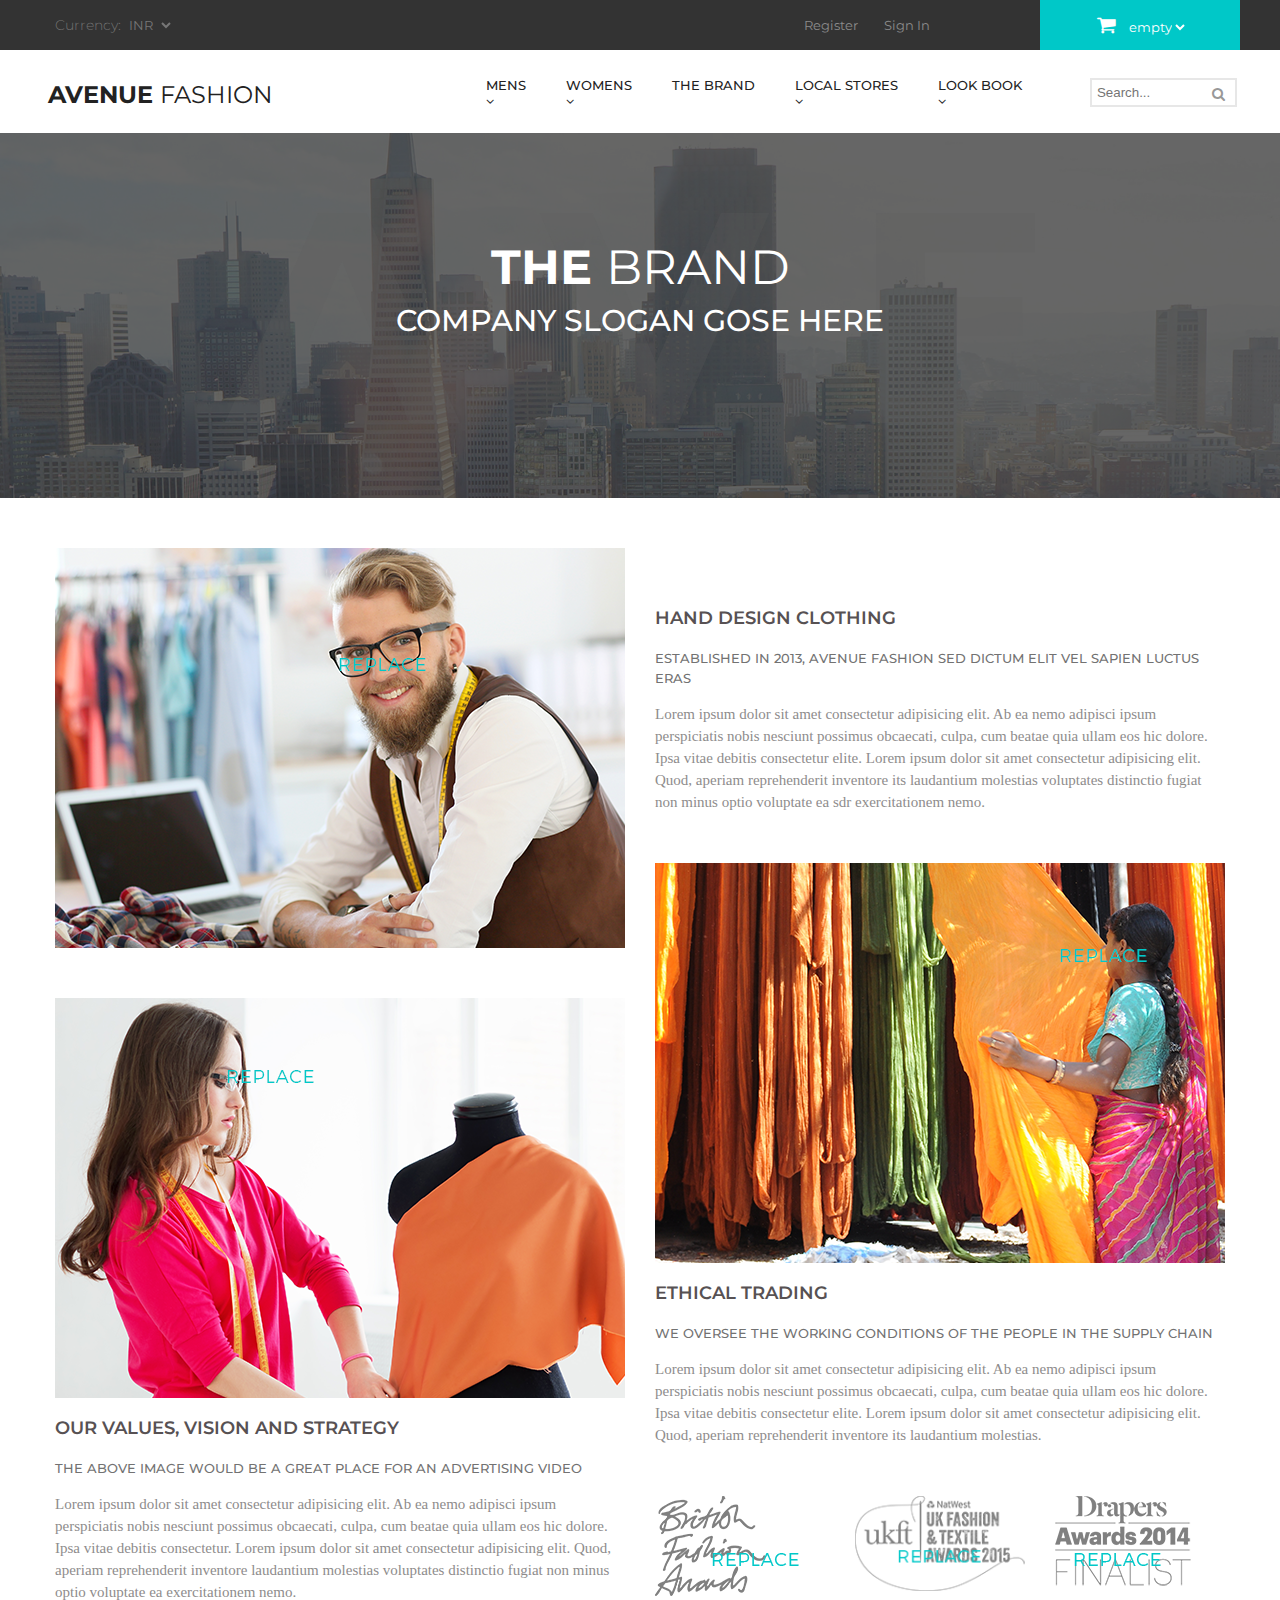
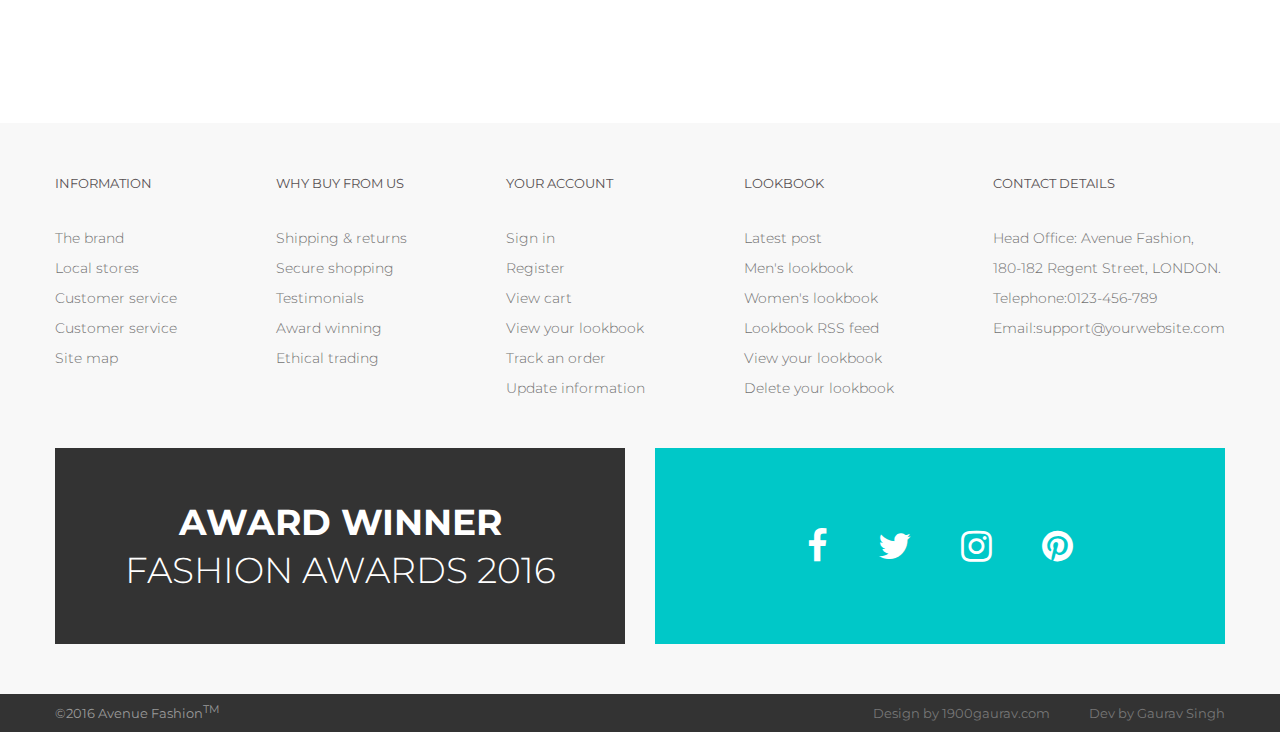
==== Brand.html @ 2e49bbc7 "Sass Project" ====
<!DOCTYPE html>
<html lang="en">
<head>
    <meta charset="UTF-8">
    <meta name="viewport" content="width=device-width, initial-scale=1.0">
    <title>The Brand</title>
    <link rel="stylesheet" href="SASS/Brand.css">
    <link rel="stylesheet" href="https://cdnjs.cloudflare.com/ajax/libs/font-awesome/4.7.0/css/font-awesome.min.css" integrity="sha512-SfTiTlX6kk+qitfevl/7LibUOeJWlt9rbyDn92a1DqWOw9vWG2MFoays0sgObmWazO5BQPiFucnnEAjpAB+/Sw==" crossorigin="anonymous" referrerpolicy="no-referrer">
</head>
<body>
    <header>
        <div class="wrap-1">
            <div class="container">
                <div class="row top-header flex justify-space-bet align-center">
                    <div class="col-2 col-t-3 left">
                        <form>
                            <label for="curr">Currency:
                                <select name="currency" id="curr">
                                    <option>INR</option>
                                    <option>USD</option>
                                    <option>EUR</option>
                                    <option>AED</option>
                                    <option>GBP</option>
                                </select>
                            </label>
                        </form>
                    </div>
                    <div class="col-4 col-t-2"></div>
                    <div class="col-2 col-t-4 right">
                        <nav>
                            <ul class="flex">
                                <li><a href="Signup.html" target="_parent">Register</a></li>
                                <li><a href="Signup.html" target="_parent">Sign In</a></li>
                            </ul>
                        </nav>
                    </div>
                    <div class="col-2 col-t-3 cart">
                        <form><span class="fa fa-shopping-cart" aria-hidden="true"></span>
                            <select name="cart" id="carts">
                                <option>empty</option>
                                <option>List 1</option>
                                <option>List 2</option>
                                <option>List 3</option>
                                <option>List 4</option>
                            </select>
                        </form> 
                    </div>
                </div>
            </div>
        </div>
    </header>
    <section class="wrap-2">
        <div class="container-lg">
            <div class="row align-center">
                <div class="col-3 col-t-3 col-p-6">
                    <div class="logo">
                        <h1><a href="index.html">AVENUE <span>FASHION</span></a></h1>
                    </div>
                </div>
                <div class="col-7 col-t-7">
                    <nav>
                        <ul class="menu flex">
                            <!-- <div > -->
                                <li><a href="Product.html" target="_parent">MENS<span class="fa fa-angle-down"></span></a>
                                    <div class="dropdown">
                                        <div class="flex">
                                            <ul>
                                                <li><a href="#"><h2>CASUALS</h2></a></li>
                                                <li><a href="#">Jackets</a></li>
                                                <li><a href="#">Hoodies & Sweatshirts</a></li>
                                                <li><a href="#">Polo Shirts</a></li>
                                                <li><a href="#">Sportswear</a></li>
                                                <li><a href="#">Trousers & Chinos</a></li>
                                                <li><a href="#">T-Shirts</a></li>
                                            </ul>
                                            <ul>
                                                <li><a href="#"><h2>FORMAL</h2></a></li>
                                                <li><a href="#">Jackets</a></li>
                                                <li><a href="#">Shirts</a></li>
                                                <li><a href="#">Suits</a></li>
                                                <li><a href="#">Trousers</a></li>
                                            </ul>
                                        </div>
                                        <div class="sale">
                                            <p>AUTUMN SALE! <span>UP TO 50% OFF</span></p>
                                        </div>
                                    </div>
                                </li>
                                <li><a href="#">WOMENS<span class="fa fa-angle-down"></span></a>
                                    <div class="dropdown">
                                        <div class="flex">
                                            <ul>
                                                <li><a href="#"><h2>CASUALS</h2></a></li>
                                                <li><a href="#">Jackets</a></li>
                                                <li><a href="#">Hoodies & Sweatshirts</a></li>
                                                <li><a href="#">Polo Shirts</a></li>
                                                <li><a href="#">Sportswear</a></li>
                                                <li><a href="#">Trousers & Chinos</a></li>
                                                <li><a href="#">T-Shirts</a></li>
                                            </ul>
                                            <ul>
                                                <li><a href="#"><h2>FORMAL</h2></a></li>
                                                <li><a href="#">Jackets</a></li>
                                                <li><a href="#">Shirts</a></li>
                                                <li><a href="#">Suits</a></li>
                                                <li><a href="#">Trousers</a></li>
                                            </ul>
                                        </div>
                                        <div class="sale">
                                            <p>AUTUMN SALE! <span>UP TO 50% OFF</span></p>
                                        </div>
                                    </div>
                                </li>
                                <li><a href="Brand.html" target="_parent">THE BRAND</a></li>
                                <li><a href="Stores.html" target="_parent">LOCAL STORES<span class="fa fa-angle-down"></span></a>
                                    <div class="dropdown">
                                        <div class="flex">
                                            <ul>
                                                <li><a href="#"><h2>CASUALS</h2></a></li>
                                                <li><a href="#">Jackets</a></li>
                                                <li><a href="#">Hoodies & Sweatshirts</a></li>
                                                <li><a href="#">Polo Shirts</a></li>
                                                <li><a href="#">Sportswear</a></li>
                                                <li><a href="#">Trousers & Chinos</a></li>
                                                <li><a href="#">T-Shirts</a></li>
                                            </ul>
                                            <ul>
                                                <li><a href="#"><h2>FORMAL</h2></a></li>
                                                <li><a href="#">Jackets</a></li>
                                                <li><a href="#">Shirts</a></li>
                                                <li><a href="#">Suits</a></li>
                                                <li><a href="#">Trousers</a></li>
                                            </ul>
                                        </div>
                                        <div class="sale">
                                            <p>AUTUMN SALE! <span>UP TO 50% OFF</span></p>
                                        </div>
                                    </div>
                                </li>
                                <li><a href="Lookbook.html" target="_parent">LOOK BOOK<span class="fa fa-angle-down"></span></a>
                                    <div class="dropdown r0">
                                        <div class="flex">
                                            <ul>
                                                <li><a href="#"><h2>CASUALS</h2></a></li>
                                                <li><a href="#">Jackets</a></li>
                                                <li><a href="#">Hoodies & Sweatshirts</a></li>
                                                <li><a href="#">Polo Shirts</a></li>
                                                <li><a href="#">Sportswear</a></li>
                                                <li><a href="#">Trousers & Chinos</a></li>
                                                <li><a href="#">T-Shirts</a></li>
                                            </ul>
                                            <ul>
                                                <li><a href="#"><h2>FORMAL</h2></a></li>
                                                <li><a href="#">Jackets</a></li>
                                                <li><a href="#">Shirts</a></li>
                                                <li><a href="#">Suits</a></li>
                                                <li><a href="#">Trousers</a></li>
                                            </ul>
                                        </div>
                                        <div class="sale">
                                            <p>AUTUMN SALE! <span>UP TO 50% OFF</span></p>
                                        </div>
                                    </div>
                                </li>
                            <!-- </div> -->
                        </ul>
                    </nav>
                </div>
                <div class="col-2 col-t-2">
                    <form>
                        <label class="search">
                            <input type="search" placeholder="Search..." required>
                            <span class="fa fa-search"></span>
                        </label>
                    </form>
                </div>
            </div>
            <div class="btnmob">
                <button><span></span><span></span><span></span></button>
            </div>
        </div>
    </section>
    <section class="wrap-3">
        <div class="container-lg">

            <div class="brand">
                <h2>THE <span>BRAND</span></h2>
                <h3>COMPANY SLOGAN GOSE HERE</h3>
            </div>

            <div class="ave">
                <p>A V E</p>
            </div>

        </div>
    </section>
    <section class="wrap-4">
        <div class="container">
            <div class="row">
                <div class="col-6 col-p-12">
                    <div class="design">
                        <img src="Images/brand1.png" alt="designer" width="570" height="400">
                        <img src="Images/brand2.png" class="brand1" alt="designer" width="570" height="400">
                        <h2>OUR VALUES, VISION AND STRATEGY</h2>
                        <h3>THE ABOVE IMAGE WOULD BE A GREAT PLACE FOR AN ADVERTISING VIDEO</h3>
                        <P>Lorem ipsum dolor sit amet consectetur adipisicing elit. Ab ea nemo adipisci ipsum perspiciatis nobis nesciunt possimus obcaecati, culpa, cum beatae quia ullam eos hic dolore. Ipsa vitae debitis consectetur. Lorem ipsum dolor sit amet consectetur adipisicing elit. Quod, aperiam reprehenderit inventore laudantium molestias voluptates distinctio fugiat non minus optio voluptate ea exercitationem nemo.</P>
                    </div>
                </div>
                <div class="col-6 col-p-12">
                    <div class="design">
                        <h2 class="handdesign">HAND DESIGN CLOTHING</h2>
                        <h3>ESTABLISHED IN 2013, AVENUE FASHION SED DICTUM ELIT VEL SAPIEN LUCTUS ERAS</h3>
                        <P>Lorem ipsum dolor sit amet consectetur adipisicing elit. Ab ea nemo adipisci ipsum perspiciatis nobis nesciunt possimus obcaecati, culpa, cum beatae quia ullam eos hic dolore. Ipsa vitae debitis consectetur elite. Lorem ipsum dolor sit amet consectetur adipisicing elit. Quod, aperiam reprehenderit inventore its laudantium molestias voluptates distinctio fugiat non minus optio voluptate ea sdr exercitationem nemo.</P>
                        <img src="Images/brand3.png" class="brand1" alt="designer" width="570" height="400">
                        <h2>ETHICAL TRADING</h2>
                        <h3>WE OVERSEE THE WORKING CONDITIONS OF THE PEOPLE IN THE SUPPLY CHAIN</h3>
                        <P>Lorem ipsum dolor sit amet consectetur adipisicing elit. Ab ea nemo adipisci ipsum perspiciatis nobis nesciunt possimus obcaecati, culpa, cum beatae quia ullam eos hic dolore. Ipsa vitae debitis consectetur elite. Lorem ipsum dolor sit amet consectetur adipisicing elit. Quod, aperiam reprehenderit inventore its laudantium molestias.</P>
                        <div class="brand1">
                            <div class="row">
                                <div class="col-4">
                                    <img src="Images/award1.png" class="award" alt="award" width="144" height="100">
                                </div>
                                <div class="col-4">
                                    <img src="Images/award2.png" class="award" alt="award" width="178" height="100">
                                </div>
                                <div class="col-4">
                                    <img src="Images/award3.png" class="award" alt="award" width="136" height="90">
                                </div>
                            </div>
                        </div>
                    </div>
                </div>
            </div>
        </div>
    </section>
    <footer class="wrap-5">
        <div class="container">
            <div class="row">
                <div class="col-12 col-p-12">
                    <div class="footer1 flex justify-space-bet">
                        <div class="footers">
                            <h2>INFORMATION</h2>
                            <ul>
                                <li><a href="#">The brand</a></li>
                                <li><a href="#">Local stores</a></li>
                                <li><a href="#">Customer service</a></li>
                                <li><a href="#">Customer service</a></li>
                                <li><a href="#">Site map</a></li>
                            </ul>
                        </div>
                        <div class="footers">
                            <h2>WHY BUY FROM US</h2>
                            <ul>
                                <li><a href="#">Shipping & returns</a></li>
                                <li><a href="#">Secure shopping</a></li>
                                <li><a href="#">Testimonials</a></li>
                                <li><a href="#">Award winning</a></li>
                                <li><a href="#">Ethical trading</a></li>
                            </ul>
                        </div>
                        <div class="footers">
                            <h2>YOUR ACCOUNT</h2>
                            <ul>
                                <li><a href="#">Sign in</a></li>
                                <li><a href="#">Register</a></li>
                                <li><a href="#">View cart</a></li>
                                <li><a href="#">View your lookbook</a></li>
                                <li><a href="#">Track an order</a></li>
                                <li><a href="#">Update information</a></li>
                            </ul>
                        </div>
                        <div class="footers">
                            <h2>LOOKBOOK</h2>
                            <ul>
                                <li><a href="#">Latest post</a></li>
                                <li><a href="#">Men's lookbook</a></li>
                                <li><a href="#">Women's lookbook</a></li>
                                <li><a href="#">Lookbook RSS feed</a></li>
                                <li><a href="#">View your lookbook</a></li>
                                <li><a href="#"> Delete your lookbook</a></li>
                            </ul>
                        </div>
                        <div class="footers">
                            <h2>CONTACT DETAILS</h2>
                            <address>
                                <p>Head Office: Avenue Fashion,<br>180-182 Regent Street, LONDON.</p>
                                <label aria-label="telephone">Telephone:<a href="tel:" aria-label="telephone number">0123-456-789</a></label>
                                <label aria-label="email">Email:<a href="mailto:" aria-label="e-Mail">support@yourwebsite.com</a></label>
                            </address>
                        </div>
                    </div>
                </div>
            </div>
            <div class="row">
                <div class="col-6 col-p-12">
                    <div class="award">
                        <h2>AWARD WINNER</h2>
                        <p>FASHION AWARDS 2016</p>
                    </div>
                </div>
                <div class="col-6 col-p-12">
                    <div class="social">
                        <ul class="flex justify-center">
                            <li><a href="#"><span class="fa fa-facebook"></span></a></li>
                            <li><a href="#"><span class="fa fa-twitter"></span></a></li>
                            <li><a href="#"><span class="fa fa-instagram"></span></a></li>
                            <li><a href="#"><span class="fa fa-pinterest"></span></a></li>
                        </ul>
                    </div>
                </div>
            </div>
        </div>
        <div class="wrap-6">
            <div class="container-lg">
                <div class="container">
                    <div class="copyright flex justify-space-bet">
                        <p class="p1">&copy;2016 Avenue Fashion<sup>TM</sup></p>
                        <p class="p2">Design by 1900gaurav.com <span>Dev by Gaurav Singh</span></p>
                    </div>
                </div>
            </div>
        </div>
    </footer>

    <script src="https://code.jquery.com/jquery-3.7.1.min.js"></script>   
    <script src="JS/commonJS.js"></script> 
</body>
</html>
---- SASS/Brand.css ----
@import url("https://fonts.googleapis.com/css2?family=Montserrat:ital,wght@0,100..900;1,100..900&display=swap");
*, ::before, ::after {
  margin: 0;
  box-sizing: border-box;
}

a {
  text-decoration: none;
}

label {
  display: block;
}

ul {
  list-style: none;
  padding: 0;
}

img {
  vertical-align: bottom;
}

button {
  cursor: pointer;
  padding: 0;
}

html {
  scroll-behavior: smooth;
  font-size: 15px;
  --ff: Montserrat, sans-serif;
}

body {
  font-size: 16px;
  font-family: var(--ff);
}

.container-lg {
  max-width: 1480px;
  margin: auto;
  padding: 0 1rem;
}

.container {
  max-width: 1200px;
  margin: auto;
  padding: 0 1rem;
}

.row {
  display: flex;
  flex-flow: row wrap;
  margin: 0 -1rem;
}

[class^=col] {
  flex: 1 0 auto;
  padding: 0 1rem;
}

.col-1 {
  flex-basis: 8.33%;
  max-width: 8.33%;
}

.col-2 {
  flex-basis: 16.66%;
  max-width: 16.66%;
}

.col-3 {
  flex-basis: 25%;
  max-width: 25%;
}

.col-4 {
  flex-basis: 33.33%;
  max-width: 33.33%;
}

.col-5 {
  flex-basis: 41.66%;
  max-width: 41.66%;
}

.col-6 {
  flex-basis: 50%;
  max-width: 50%;
}

.col-7 {
  flex-basis: 58.33%;
  max-width: 58.33%;
}

.col-8 {
  flex-basis: 66.66%;
  max-width: 66.66%;
}

.col-9 {
  flex-basis: 75%;
  max-width: 75%;
}

.col-10 {
  flex-basis: 83.33%;
  max-width: 83.33%;
}

.col-11 {
  flex-basis: 91.66%;
  max-width: 91.66%;
}

.col-12 {
  flex-basis: 100%;
  max-width: 100%;
}

.flex {
  display: flex;
}

.justify-space-bet {
  justify-content: space-between;
}

.justify-center {
  justify-content: center;
}

.align-center {
  align-items: center;
}

@media screen and (max-width: 980px) {
  .col-t-1 {
    flex-basis: 8.33%;
    max-width: 8.33%;
  }
  .col-t-2 {
    flex-basis: 16.66%;
    max-width: 16.66%;
  }
  .col-t-3 {
    flex-basis: 25%;
    max-width: 25%;
  }
  .col-t-4 {
    flex-basis: 33.33%;
    max-width: 33.33%;
  }
  .col-t-5 {
    flex-basis: 41.66%;
    max-width: 41.66%;
  }
  .col-t-6 {
    flex-basis: 50%;
    max-width: 50%;
  }
  .col-t-7 {
    flex-basis: 58.33%;
    max-width: 58.33%;
  }
  .col-t-8 {
    flex-basis: 66.66%;
    max-width: 66.66%;
  }
  .col-t-9 {
    flex-basis: 75%;
    max-width: 75%;
  }
  .col-t-10 {
    flex-basis: 83.33%;
    max-width: 83.33%;
  }
  .col-t-11 {
    flex-basis: 91.66%;
    max-width: 91.66%;
  }
  .col-t-12 {
    flex-basis: 100%;
    max-width: 100%;
  }
}
@media screen and (max-width: 767px) {
  .col-m-1 {
    flex-basis: 8.33%;
    max-width: 8.33%;
  }
  .col-m-2 {
    flex-basis: 16.66%;
    max-width: 16.66%;
  }
  .col-m-3 {
    flex-basis: 25%;
    max-width: 25%;
  }
  .col-m-4 {
    flex-basis: 33.33%;
    max-width: 33.33%;
  }
  .col-m-5 {
    flex-basis: 41.66%;
    max-width: 41.66%;
  }
  .col-m-6 {
    flex-basis: 50%;
    max-width: 50%;
  }
  .col-m-7 {
    flex-basis: 58.33%;
    max-width: 58.33%;
  }
  .col-m-8 {
    flex-basis: 66.66%;
    max-width: 66.66%;
  }
  .col-m-9 {
    flex-basis: 75%;
    max-width: 75%;
  }
  .col-m-10 {
    flex-basis: 83.33%;
    max-width: 83.33%;
  }
  .col-m-11 {
    flex-basis: 91.66%;
    max-width: 91.66%;
  }
  .col-m-12 {
    flex-basis: 100%;
    max-width: 100%;
  }
}
@media screen and (max-width: 460px) {
  .col-p-1 {
    flex-basis: 8.33%;
    max-width: 8.33%;
  }
  .col-p-2 {
    flex-basis: 16.66%;
    max-width: 16.66%;
  }
  .col-p-3 {
    flex-basis: 25%;
    max-width: 25%;
  }
  .col-p-4 {
    flex-basis: 33.33%;
    max-width: 33.33%;
  }
  .col-p-5 {
    flex-basis: 41.66%;
    max-width: 41.66%;
  }
  .col-p-6 {
    flex-basis: 50%;
    max-width: 50%;
  }
  .col-p-7 {
    flex-basis: 58.33%;
    max-width: 58.33%;
  }
  .col-p-8 {
    flex-basis: 66.66%;
    max-width: 66.66%;
  }
  .col-p-9 {
    flex-basis: 75%;
    max-width: 75%;
  }
  .col-p-10 {
    flex-basis: 83.33%;
    max-width: 83.33%;
  }
  .col-p-11 {
    flex-basis: 91.66%;
    max-width: 91.66%;
  }
  .col-p-12 {
    flex-basis: 100%;
    max-width: 100%;
  }
}
.wrap-1, select {
  background: #333;
  border: none;
  outline: none;
}

.wrap-1 li {
  margin-left: 6px;
}

.wrap-1 .left, select {
  color: #777;
  font-size: 13px;
  font-family: var(--ff);
}

.wrap-1 li a {
  display: block;
  color: #8b8b8b;
  font-size: 13px;
  font-family: var(--ff);
  padding: 17px 10px;
  text-align: center;
}

.wrap-1 li a:hover {
  background: #00c8c8;
  color: #fff;
}

.wrap-1 .cart {
  padding: 10px;
  text-align: center;
  background: #00c8c8;
  color: #fff;
}

.wrap-1 #carts {
  background: #00c8c8;
  color: #fff;
}

.wrap-1 .cart span {
  margin: 5px;
  font-size: 20px;
}

.wrap-1 .cart select {
  font-size: 13px;
}

.wrap-2 .container-lg {
  padding: 10px 1rem;
  position: relative;
}

.wrap-2 .logo {
  text-align: center;
}

.wrap-2 h1 a {
  color: #222;
  font: bold 24px var(--ff);
}

.wrap-2 h1 a span {
  color: #222;
  font: normal 24px var(--ff);
}

.wrap-2 .menu {
  justify-content: end;
}

.wrap-2 .menu li {
  margin-right: 20px;
}

.wrap-2 .menu a span {
  display: block;
}

.wrap-2 .menu a {
  color: #222;
  font: 500 13px/20px var(--ff);
  padding: 15px 10px;
  display: inline-block;
}

.wrap-2 .menu a:hover {
  color: #00c8c8;
}

.wrap-2 .search {
  text-align: center;
  position: relative;
}

.wrap-2 .search input {
  padding: 5px;
  border: 2px solid #e7e7e7;
  width: 80%;
  margin-right: 20px;
}

.wrap-2 .search span {
  color: #989898;
  position: absolute;
  right: 40px;
  top: 10px;
}

.wrap-2 .dropdown {
  display: none;
  position: absolute;
  background: #f8f8f8;
  padding: 0 30px 30px 30px;
  width: 410px;
  box-shadow: 8px 8px 8px 8px rgba(0, 0, 0, 0.1);
  text-align: left;
  z-index: 5;
}

.wrap-2 nav ul li:hover .dropdown {
  display: block;
}

.wrap-2 .sale {
  width: 350px;
  background: #333;
  padding: 32px 25px;
  margin-top: 43px;
}

.wrap-2 .sale p {
  font: bold 36px var(--ff);
  text-align: center;
  color: #fff;
}

.wrap-2 .sale p span {
  font: normal 36px var(--ff);
  text-align: center;
  color: #fff;
}

.wrap-2 .dropdown li a h2 {
  color: #575153;
  font: bold 14px var(--ff);
  padding: 20px 0;
  margin: 0;
}

.wrap-2 .dropdown li a {
  color: #969696;
  font: 14px/30px var(--ff);
  padding: 0 1rem 0 0;
  margin: 2px;
}

.wrap-2 .r0 {
  right: 0;
}

.wrap-2 button {
  background: transparent;
  border: none;
  position: absolute;
  right: 5px;
  top: 10px;
  display: none;
}

.wrap-2 .btnmob span {
  width: 40px;
  height: 5px;
  background: #000;
  margin: 5px;
  display: flex;
}

@media screen and (max-width: 1220px) {
  .wrap-1 li {
    margin-left: 3px;
  }
  .wrap-1 li a {
    padding: 8px;
  }
  .wrap-2 .menu a {
    padding: 15px 5px;
  }
  .wrap-2 h1 a {
    font: bold 21px var(--ff);
  }
  .wrap-2 .r0 {
    right: 10px;
  }
}
@media screen and (max-width: 980px) {
  .wrap-2 h1 a {
    font: bold 14px var(--ff);
  }
  .wrap-2 h1 a span {
    font: normal 15px var(--ff);
  }
  .wrap-2 .menu li {
    margin-right: 11px;
  }
  .wrap-2 .menu a {
    font: 500 11px/20px var(--ff);
  }
  .wrap-2 .search input {
    width: 100%;
    margin-right: 0;
  }
  .wrap-2 .search span {
    right: 5px;
    top: 8px;
  }
  .wrap-2 .menu a {
    padding: 24px 5px 15px 5px;
  }
  .wrap-2 .r1 {
    right: 10px;
  }
}
@media screen and (max-width: 767px) {
  .wrap-2 .menu {
    display: none;
  }
  .wrap-2 .search {
    display: none;
  }
  .wrap-2 button {
    display: block;
    z-index: 6;
  }
  .wrap-2 .menu {
    background: #fff;
    position: absolute;
    left: 0;
    right: 0;
    text-align: right;
    z-index: 6;
  }
}
@media screen and (max-width: 460px) {
  .wrap-1 .left, select {
    font-size: 6px;
  }
  .wrap-1 li a {
    font-size: 8px;
    padding: 6px 4px;
  }
  .wrap-1 .cart {
    padding: 4px;
  }
  .wrap-1 .cart span {
    margin: 5px;
    font-size: 15px;
  }
  .wrap-1 .cart select {
    font-size: 10px;
  }
  .wrap-2 .dropdown {
    width: 100%;
    height: auto;
  }
  .wrap-2 .r1 {
    right: 0px;
  }
  .wrap-2 .r0 {
    right: 0px;
  }
  .wrap-2 .sale {
    width: 100%;
    height: auto;
    padding: 12px 12px;
    margin-top: 22px;
  }
}
.wrap-5 {
  background: #f8f8f8;
  margin-top: 120px;
}

.wrap-5 h2 {
  font: 400 13px/20px var(--ff);
  color: #575153;
  margin: 50px 0 30px 0;
}

.wrap-5 .footers a, p, label {
  font: 300 14px/30px var(--ff);
  color: #727272;
}

.wrap-5 .footers {
  margin-bottom: 45px;
}

.wrap-5 .award {
  background: #333333;
  padding: 50px 0;
}

.wrap-5 .award h2 {
  font: bold 36px/48px var(--ff);
  color: #fff;
  text-align: center;
  margin: 0;
}

.wrap-5 .award p {
  font: 300 36px/48px var(--ff);
  color: #fff;
  text-align: center;
}

.wrap-5 .social {
  background: #00c8c8;
  padding: 65px 0;
}

.wrap-5 .social a span {
  font-size: 36px;
  color: #fff;
  padding: 15px 25px;
}

.wrap-6 {
  background: #333;
  margin-top: 50px;
}

.wrap-6 .copyright {
  padding: 9px 0;
}

.wrap-6 .copyright .p1 {
  font: 400 13px var(--ff);
  color: #999;
}

.wrap-6 .copyright .p2 {
  font: 400 13px/20px var(--ff);
  color: #777;
}

.wrap-6 .p2 span {
  margin-left: 36px;
}

@media screen and (max-width: 1220px) {
  .wrap-5 h2 {
    font: 400 10px/20px var(--ff);
    margin: 35px 0 30px 0;
  }
  .wrap-5 .footers a, p, label {
    font: 300 12px/30px var(--ff);
  }
}
@media screen and (max-width: 980px) {
  .wrap-5 .award h2 {
    font: bold 30px/48px var(--ff);
  }
  .wrap-5 .award p {
    font: 300 27px/48px var(--ff);
  }
}
@media screen and (max-width: 767px) {
  .wrap-5 .award h2 {
    font: bold 27px/48px var(--ff);
  }
  .wrap-5 .award p {
    font: 300 22px/48px var(--ff);
  }
  .wrap-5 .social a span {
    padding: 12px 20px;
    margin-right: 5px;
  }
  .wrap-5 .footers a, p, label {
    font: 300 10px/18px var(--ff);
  }
  .wrap-5 h2 {
    margin: 20px 0 15px 0;
  }
}
@media screen and (max-width: 460px) {
  .wrap-5 h2 {
    font: 400 5px/15px var(--ff);
  }
  .wrap-5 .footers a, p, label {
    font: 300 5px/10px var(--ff);
  }
  .wrap-5 .award {
    margin-bottom: 20px;
  }
  .wrap-6 .copyright .p2 {
    font: 400 6px/14px var(--ff);
  }
  .wrap-6 .copyright .p1 {
    font: 400 6px var(--ff);
    margin-left: 1px;
  }
}
.wrap-3 {
  background: url(../Images/bg3.png) no-repeat center/cover, #333333;
  position: relative;
  z-index: 0;
}

.wrap-3::before {
  content: "";
  position: absolute;
  background: rgba(51, 51, 51, 0.75);
  display: block;
  z-index: -1;
  inset: 0;
}

.wrap-3 .ave p {
  text-align: center;
  font: bold 300px var(--ff);
  color: rgba(94, 94, 94, 0.22);
}

.wrap-3 .brand {
  position: absolute;
  bottom: 150px;
  left: 50%;
  transform: translateX(-50%);
  text-align: center;
  color: #fff;
}

.wrap-3 h2 {
  font: bold 48px/54px var(--ff);
}

.wrap-3 h2 span {
  font: 400 48px/54px var(--ff);
}

.wrap-3 h3 {
  font: 500 30px/54px var(--ff);
}

.wrap-4 {
  margin: 50px 0 0 0;
}

.wrap-4 img {
  max-width: 100%;
  height: auto;
}

.wrap-4 .brand1 {
  margin-top: 50px;
}

.wrap-4 .handdesign {
  margin-top: 60px;
}

.wrap-4 h2 {
  font: 600 18px/20px var(--ff);
  color: #575153;
  margin: 20px 0;
}

.wrap-4 h3 {
  font: 500 13px/20px var(--ff);
  color: #727272;
  margin-bottom: 15px;
}

.wrap-4 .design p {
  font: 300 15px/22px Roboto;
  color: #8e8c8c;
}

@media screen and (max-width: 980px) {
  .wrap-3 h2 {
    font: bold 45px/54px var(--ff);
  }
  .wrap-3 h2 span {
    font: 400 45px/54px var(--ff);
  }
  .wrap-3 h3 {
    font: 500 23px/54px var(--ff);
  }
  .wrap-3 .ave p {
    font: bold 265px var(--ff);
  }
}
@media screen and (max-width: 767px) {
  .wrap-3 .brand {
    bottom: 75px;
  }
  .wrap-3 h2 {
    font: bold 35px/54px var(--ff);
  }
  .wrap-3 h2 span {
    font: 400 35px/54px var(--ff);
  }
  .wrap-3 h3 {
    font: 500 20px/54px var(--ff);
  }
  .wrap-3 .ave p {
    font: bold 215px var(--ff);
  }
}
@media screen and (max-width: 460px) {
  .wrap-3 .brand {
    bottom: 40px;
  }
  .wrap-3 h2 {
    font: bold 27px/54px var(--ff);
  }
  .wrap-3 h2 span {
    font: 400 27px/54px var(--ff);
  }
  .wrap-3 h3 {
    font: 500 11px/20px var(--ff);
  }
  .wrap-3 .ave p {
    font: bold 120px var(--ff);
  }
}

/*# sourceMappingURL=Brand.css.map */
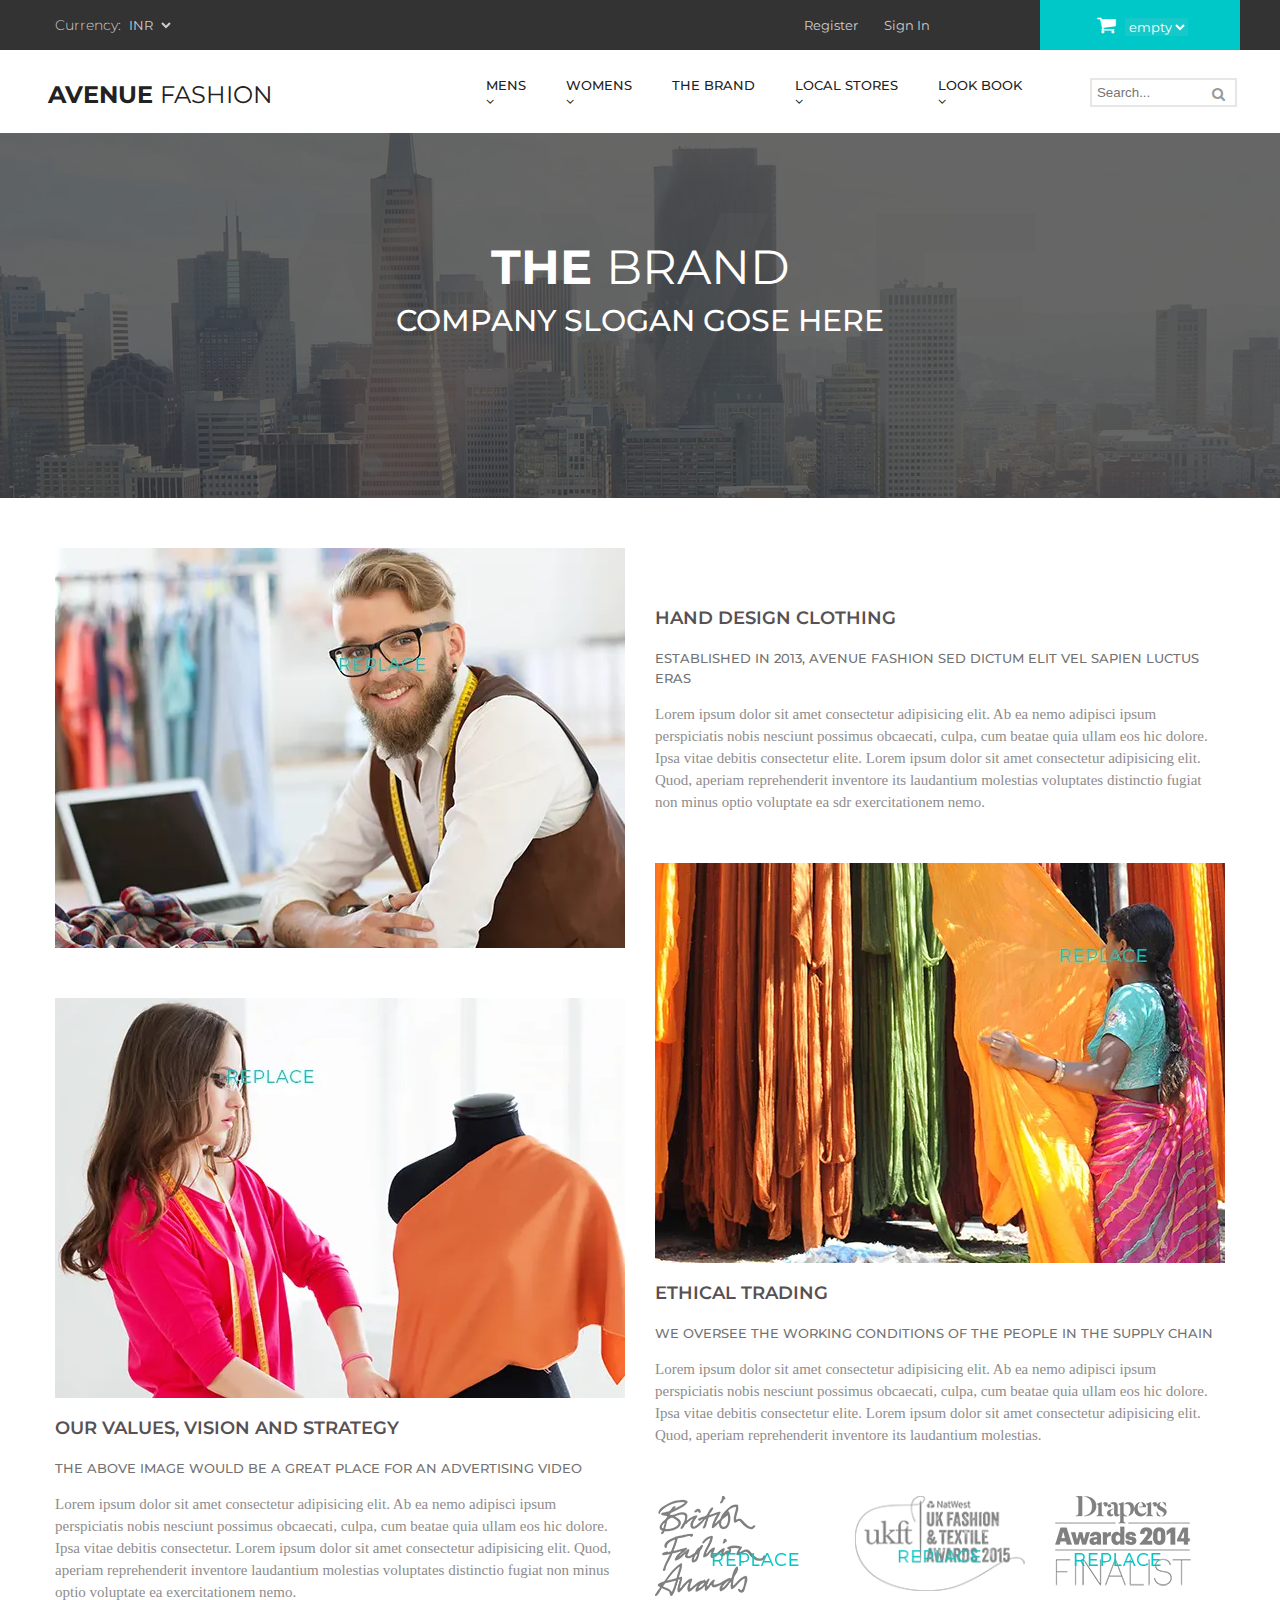
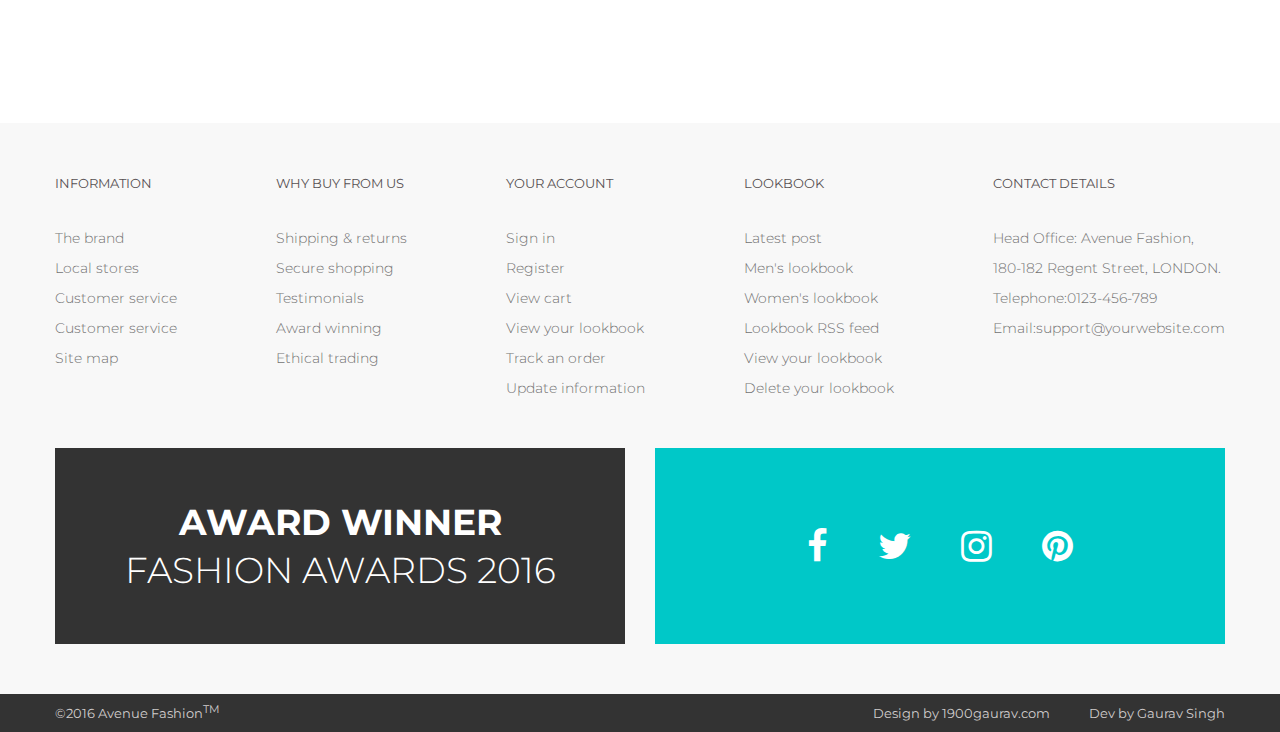
==== commit 380b469a: "Update png image to webp" ====
--- a/Brand.html
+++ b/Brand.html
@@ -4,6 +4,8 @@
     <meta charset="UTF-8">
     <meta name="viewport" content="width=device-width, initial-scale=1.0">
     <title>The Brand</title>
+    <meta name="description" content="SASS is a multipage website build using Flexbox and Grids with Responsive and jQuery for functionalities ">
+    <link rel="icon" href="./Images/bg3.webp" type="image/x-icon">
     <link rel="stylesheet" href="SASS/Brand.css">
     <link rel="stylesheet" href="https://cdnjs.cloudflare.com/ajax/libs/font-awesome/4.7.0/css/font-awesome.min.css" integrity="sha512-SfTiTlX6kk+qitfevl/7LibUOeJWlt9rbyDn92a1DqWOw9vWG2MFoays0sgObmWazO5BQPiFucnnEAjpAB+/Sw==" crossorigin="anonymous" referrerpolicy="no-referrer">
 </head>
@@ -36,7 +38,7 @@
                     </div>
                     <div class="col-2 col-t-3 cart">
                         <form><span class="fa fa-shopping-cart" aria-hidden="true"></span>
-                            <select name="cart" id="carts">
+                            <select name="cart" id="carts" aria-label="cart">
                                 <option>empty</option>
                                 <option>List 1</option>
                                 <option>List 2</option>
@@ -176,7 +178,7 @@
                 </div>
             </div>
             <div class="btnmob">
-                <button><span></span><span></span><span></span></button>
+                <button aria-label="toggle-button"><span></span><span></span><span></span></button>
             </div>
         </div>
     </section>
@@ -199,8 +201,8 @@
             <div class="row">
                 <div class="col-6 col-p-12">
                     <div class="design">
-                        <img src="Images/brand1.png" alt="designer" width="570" height="400">
-                        <img src="Images/brand2.png" class="brand1" alt="designer" width="570" height="400">
+                        <img src="Images/brand1.webp" alt="designer" width="570" height="400">
+                        <img src="Images/brand2.webp" class="brand1" alt="designer" width="570" height="400">
                         <h2>OUR VALUES, VISION AND STRATEGY</h2>
                         <h3>THE ABOVE IMAGE WOULD BE A GREAT PLACE FOR AN ADVERTISING VIDEO</h3>
                         <P>Lorem ipsum dolor sit amet consectetur adipisicing elit. Ab ea nemo adipisci ipsum perspiciatis nobis nesciunt possimus obcaecati, culpa, cum beatae quia ullam eos hic dolore. Ipsa vitae debitis consectetur. Lorem ipsum dolor sit amet consectetur adipisicing elit. Quod, aperiam reprehenderit inventore laudantium molestias voluptates distinctio fugiat non minus optio voluptate ea exercitationem nemo.</P>
@@ -211,20 +213,20 @@
                         <h2 class="handdesign">HAND DESIGN CLOTHING</h2>
                         <h3>ESTABLISHED IN 2013, AVENUE FASHION SED DICTUM ELIT VEL SAPIEN LUCTUS ERAS</h3>
                         <P>Lorem ipsum dolor sit amet consectetur adipisicing elit. Ab ea nemo adipisci ipsum perspiciatis nobis nesciunt possimus obcaecati, culpa, cum beatae quia ullam eos hic dolore. Ipsa vitae debitis consectetur elite. Lorem ipsum dolor sit amet consectetur adipisicing elit. Quod, aperiam reprehenderit inventore its laudantium molestias voluptates distinctio fugiat non minus optio voluptate ea sdr exercitationem nemo.</P>
-                        <img src="Images/brand3.png" class="brand1" alt="designer" width="570" height="400">
+                        <img src="Images/brand3.webp" class="brand1" alt="designer" width="570" height="400">
                         <h2>ETHICAL TRADING</h2>
                         <h3>WE OVERSEE THE WORKING CONDITIONS OF THE PEOPLE IN THE SUPPLY CHAIN</h3>
                         <P>Lorem ipsum dolor sit amet consectetur adipisicing elit. Ab ea nemo adipisci ipsum perspiciatis nobis nesciunt possimus obcaecati, culpa, cum beatae quia ullam eos hic dolore. Ipsa vitae debitis consectetur elite. Lorem ipsum dolor sit amet consectetur adipisicing elit. Quod, aperiam reprehenderit inventore its laudantium molestias.</P>
                         <div class="brand1">
                             <div class="row">
                                 <div class="col-4">
-                                    <img src="Images/award1.png" class="award" alt="award" width="144" height="100">
+                                    <img src="Images/award1.webp" class="award" alt="award" width="144" height="100">
                                 </div>
                                 <div class="col-4">
-                                    <img src="Images/award2.png" class="award" alt="award" width="178" height="100">
+                                    <img src="Images/award2.webp" class="award" alt="award" width="178" height="100">
                                 </div>
                                 <div class="col-4">
-                                    <img src="Images/award3.png" class="award" alt="award" width="136" height="90">
+                                    <img src="Images/award3.webp" class="award" alt="award" width="136" height="90">
                                 </div>
                             </div>
                         </div>
@@ -301,10 +303,10 @@
                 <div class="col-6 col-p-12">
                     <div class="social">
                         <ul class="flex justify-center">
-                            <li><a href="#"><span class="fa fa-facebook"></span></a></li>
-                            <li><a href="#"><span class="fa fa-twitter"></span></a></li>
-                            <li><a href="#"><span class="fa fa-instagram"></span></a></li>
-                            <li><a href="#"><span class="fa fa-pinterest"></span></a></li>
+                            <li><a href="#" aria-label="facebook"><span class="fa fa-facebook"></span></a></li>
+                            <li><a href="#" aria-label="twitter"><span class="fa fa-twitter"></span></a></li>
+                            <li><a href="#" aria-label="instagram"><span class="fa fa-instagram"></span></a></li>
+                            <li><a href="#" aria-label="pinterest"><span class="fa fa-pinterest"></span></a></li>
                         </ul>
                     </div>
                 </div>
--- a/SASS/Brand.css
+++ b/SASS/Brand.css
@@ -297,14 +297,14 @@
 }
 
 .wrap-1 .left, select {
-  color: #777;
+  color: #d0cccc;
   font-size: 13px;
   font-family: var(--ff);
 }
 
 .wrap-1 li a {
   display: block;
-  color: #8b8b8b;
+  color: #d0cccc;
   font-size: 13px;
   font-family: var(--ff);
   padding: 17px 10px;
@@ -324,7 +324,7 @@
 }
 
 .wrap-1 #carts {
-  background: #00c8c8;
+  background: #18c8c8;
   color: #fff;
 }
 
@@ -335,6 +335,11 @@
 
 .wrap-1 .cart select {
   font-size: 13px;
+}
+
+.wrap-1 label {
+  font: 300 14px/30px var(--ff);
+  color: #d0cccc;
 }
 
 .wrap-2 .container-lg {
@@ -627,12 +632,12 @@
 
 .wrap-6 .copyright .p1 {
   font: 400 13px var(--ff);
-  color: #999;
+  color: #d0cccc;
 }
 
 .wrap-6 .copyright .p2 {
   font: 400 13px/20px var(--ff);
-  color: #777;
+  color: #d0cccc;
 }
 
 .wrap-6 .p2 span {
@@ -693,7 +698,7 @@
   }
 }
 .wrap-3 {
-  background: url(../Images/bg3.png) no-repeat center/cover, #333333;
+  background: url(../Images/bg3.webp) no-repeat center/cover, #333333;
   position: relative;
   z-index: 0;
 }
